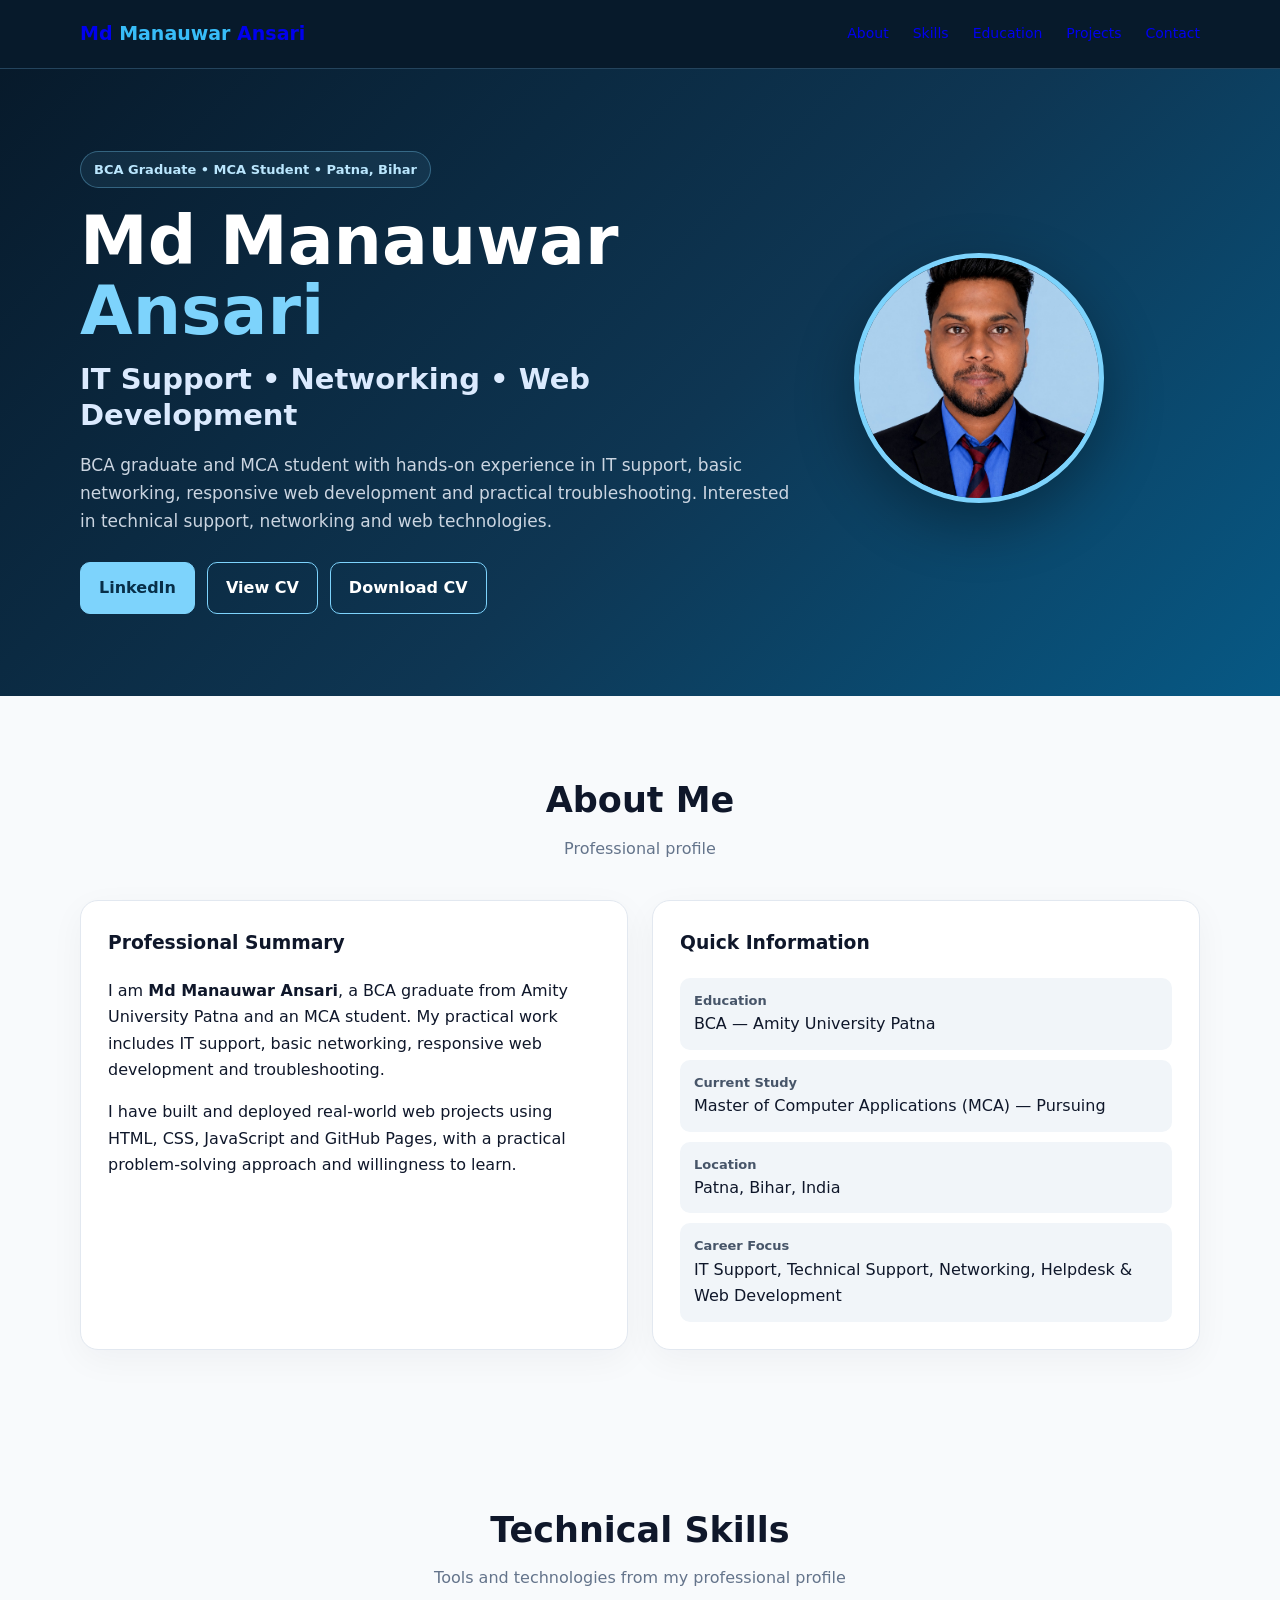
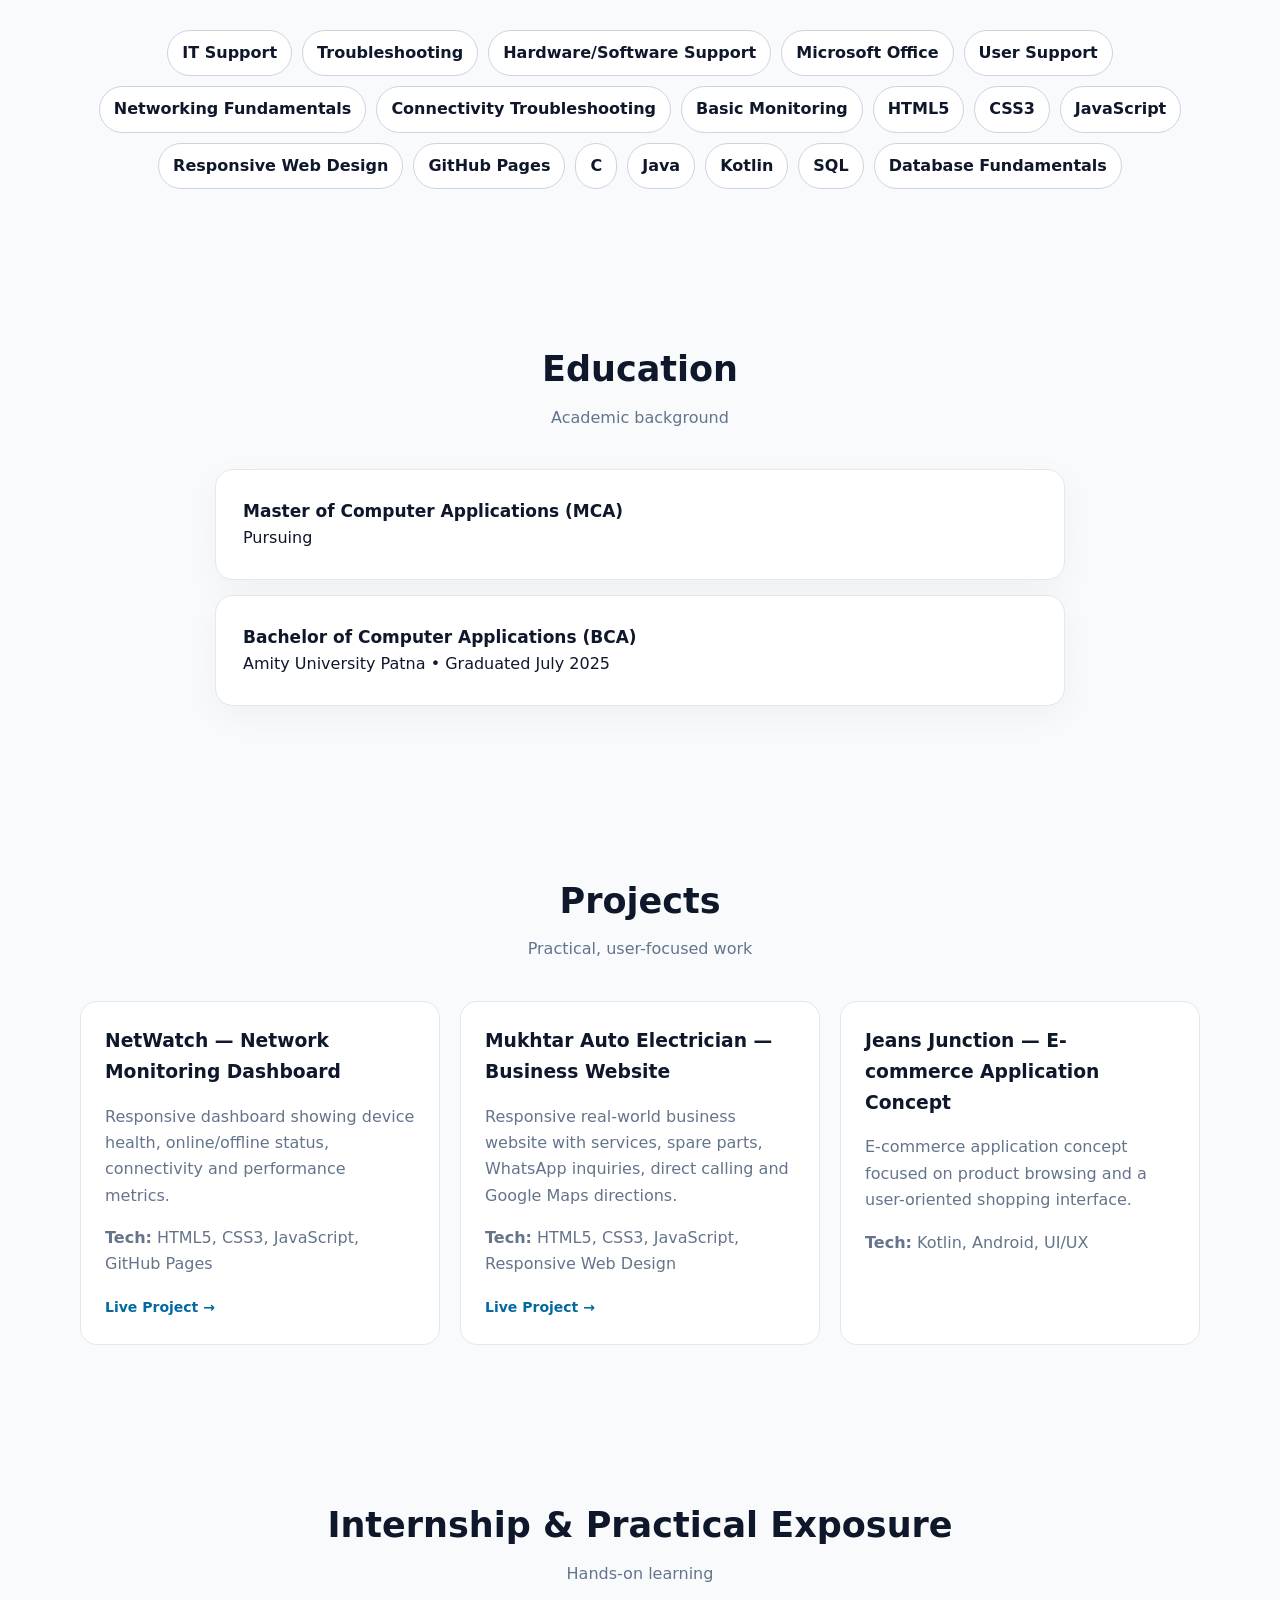
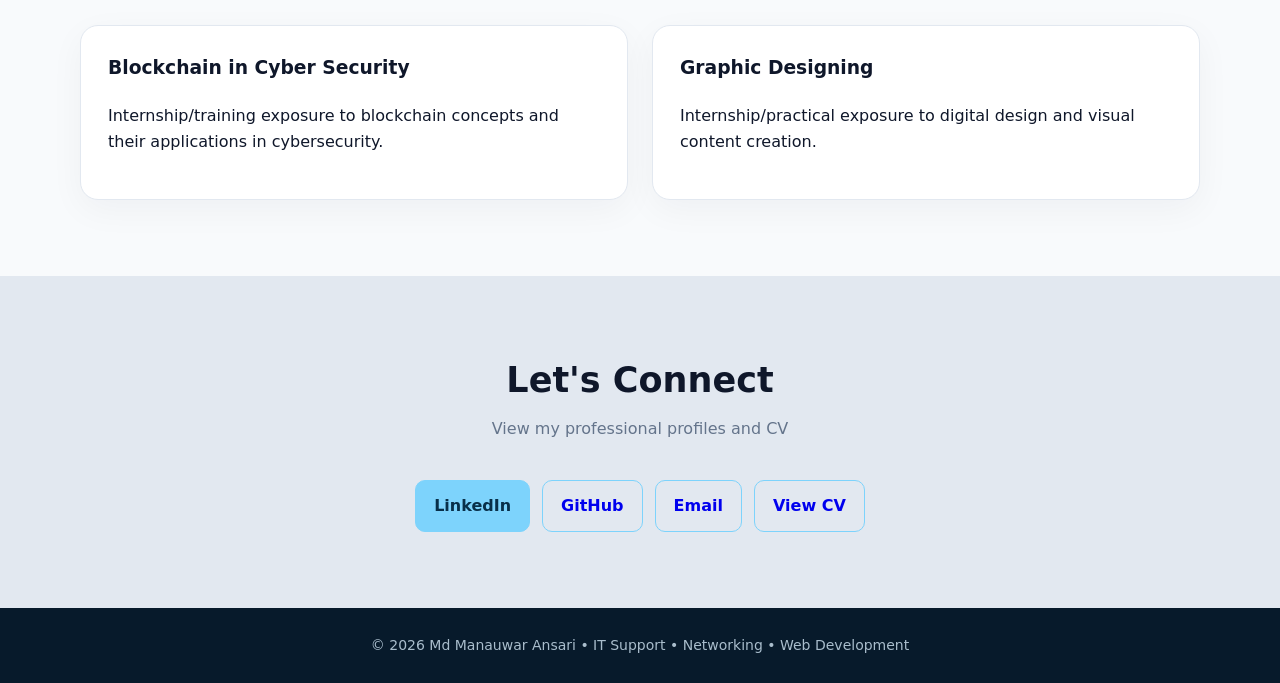
==== index.html @ 10a741b5 "Add files via upload" ====
<!doctype html>
<html lang="en">
<head>
<meta charset="utf-8">
<meta name="viewport" content="width=device-width, initial-scale=1">
<title>Md Manauwar Ansari | IT Support, Networking & Web Development</title>
<meta name="description" content="Md Manauwar Ansari — BCA graduate and MCA student from Patna, Bihar. IT Support, Networking, Web Development, Java, Kotlin, SQL and practical technical projects.">
<meta name="author" content="Md Manauwar Ansari">
<meta name="robots" content="index, follow">
<link rel="canonical" href="https://manauwar001.github.io/">
<meta property="og:title" content="Md Manauwar Ansari | Professional Portfolio">
<meta property="og:description" content="IT Support • Networking • Web Development • BCA Graduate • MCA Student">
<meta property="og:type" content="profile">
<meta property="og:url" content="https://manauwar001.github.io/">
<meta property="og:image" content="https://manauwar001.github.io/profile.jpg">
<style>
*{box-sizing:border-box}html{scroll-behavior:smooth}body{margin:0;font-family:Inter,system-ui,-apple-system,Segoe UI,Roboto,Arial,sans-serif;color:#0f172a;background:#f8fafc;line-height:1.65}
a{text-decoration:none}.wrap{width:min(1120px,92%);margin:auto}
nav{position:sticky;top:0;z-index:10;background:#071a2b;color:#fff;border-bottom:1px solid #24445d}
.nav{min-height:68px;display:flex;align-items:center;justify-content:space-between}.brand{font-weight:800;font-size:19px}.brand b{color:#38bdf8}.links{display:flex;gap:24px;font-size:14px;color:#d7e4ee}.links a:hover{color:#38bdf8}
.hero{background:linear-gradient(135deg,#071a2b 0%,#0e3653 55%,#075985 100%);color:#fff;padding:82px 0}.hero-grid{display:grid;grid-template-columns:1.35fr .65fr;gap:55px;align-items:center}
.kicker{display:inline-block;border:1px solid #7dd3fc55;background:#7dd3fc14;color:#bae6fd;border-radius:999px;padding:7px 13px;font-size:13px;font-weight:700;margin-bottom:18px}
h1{font-size:clamp(40px,6vw,68px);line-height:1.02;margin:0 0 16px}h1 span{color:#7dd3fc}.hero h2{font-size:clamp(20px,3vw,29px);line-height:1.25;margin:0 0 17px;color:#dbeafe}.hero p{max-width:720px;color:#cbd5e1;font-size:17px}
.buttons{display:flex;gap:12px;flex-wrap:wrap;margin-top:27px}.btn{display:inline-flex;align-items:center;justify-content:center;padding:12px 18px;border-radius:10px;font-weight:800;border:1px solid #7dd3fc}.primary{background:#7dd3fc;color:#082f49}.ghost{color:#fff}
.photo{width:250px;height:250px;object-fit:cover;border-radius:50%;border:5px solid #7dd3fc;box-shadow:0 20px 60px #0005;background:#bae6fd}
section{padding:76px 0}.heading{text-align:center;margin-bottom:38px}.heading h2{font-size:35px;margin:0 0 6px}.heading p{margin:0;color:#64748b}
.grid2{display:grid;grid-template-columns:1fr 1fr;gap:24px}.card{background:#fff;border:1px solid #e2e8f0;border-radius:18px;padding:27px;box-shadow:0 10px 35px #0f172a0b}.card h3{margin-top:0}
.facts{display:grid;gap:10px}.fact{padding:12px 14px;background:#f1f5f9;border-radius:10px}.fact strong{display:block;font-size:13px;color:#475569}
.skills{display:flex;flex-wrap:wrap;gap:10px;justify-content:center}.skill{background:#fff;border:1px solid #cbd5e1;border-radius:999px;padding:9px 14px;font-weight:700}
.projects{display:grid;grid-template-columns:repeat(3,1fr);gap:20px}.project{background:#fff;border:1px solid #e2e8f0;border-radius:17px;padding:24px}.project h3{margin:0 0 7px}.project p{color:#64748b}.project a{color:#0369a1;font-weight:800;font-size:14px}
.timeline{max-width:850px;margin:auto}.edu{margin-bottom:15px}.edu strong{font-size:17px}
.contact{background:#e2e8f0;text-align:center}.contact .buttons{justify-content:center}
footer{background:#071a2b;color:#a9bdcc;text-align:center;padding:26px 0;font-size:14px}
@media(max-width:820px){.links{display:none}.hero{text-align:center}.hero-grid,.grid2{grid-template-columns:1fr}.hero p{margin:auto}.photo{width:210px;height:210px}.photo-box{order:-1}.buttons{justify-content:center}.projects{grid-template-columns:1fr}}
</style>
<script type="application/ld+json">
{
 "@context":"https://schema.org",
 "@type":"Person",
 "name":"Md Manauwar Ansari",
 "url":"https://manauwar001.github.io/",
 "image":"https://manauwar001.github.io/profile.jpg",
 "jobTitle":"IT Support | Networking | Web Development",
 "description":"BCA graduate and MCA student with practical experience in IT support, networking and responsive web development.",
 "alumniOf":{"@type":"CollegeOrUniversity","name":"Amity University Patna"},
 "sameAs":[
   "https://www.linkedin.com/in/md-manauwar-ansari-453343264",
   "https://github.com/manauwar001"
 ]
}
</script>
</head>
<body>
<nav><div class="wrap nav">
<a class="brand" href="#home">Md <b>Manauwar</b> Ansari</a>
<div class="links"><a href="#about">About</a><a href="#skills">Skills</a><a href="#education">Education</a><a href="#projects">Projects</a><a href="#contact">Contact</a></div>
</div></nav>

<header class="hero" id="home">
<div class="wrap hero-grid">
<div>
<div class="kicker">BCA Graduate • MCA Student • Patna, Bihar</div>
<h1>Md Manauwar <span>Ansari</span></h1>
<h2>IT Support • Networking • Web Development</h2>
<p>BCA graduate and MCA student with hands-on experience in IT support, basic networking, responsive web development and practical troubleshooting. Interested in technical support, networking and web technologies.</p>
<div class="buttons">
<a class="btn primary" href="https://www.linkedin.com/in/md-manauwar-ansari-453343264" target="_blank" rel="noopener">LinkedIn</a>
<a class="btn ghost" href="cv.pdf" target="_blank">View CV</a>
<a class="btn ghost" href="cv.pdf" download>Download CV</a>
</div>
</div>
<div class="photo-box"><img class="photo" src="profile.jpg" alt="Md Manauwar Ansari professional profile photo"></div>
</div>
</header>

<section id="about"><div class="wrap">
<div class="heading"><h2>About Me</h2><p>Professional profile</p></div>
<div class="grid2">
<div class="card"><h3>Professional Summary</h3>
<p>I am <strong>Md Manauwar Ansari</strong>, a BCA graduate from Amity University Patna and an MCA student. My practical work includes IT support, basic networking, responsive web development and troubleshooting.</p>
<p>I have built and deployed real-world web projects using HTML, CSS, JavaScript and GitHub Pages, with a practical problem-solving approach and willingness to learn.</p>
</div>
<div class="card"><h3>Quick Information</h3><div class="facts">
<div class="fact"><strong>Education</strong>BCA — Amity University Patna</div>
<div class="fact"><strong>Current Study</strong>Master of Computer Applications (MCA) — Pursuing</div>
<div class="fact"><strong>Location</strong>Patna, Bihar, India</div>
<div class="fact"><strong>Career Focus</strong>IT Support, Technical Support, Networking, Helpdesk & Web Development</div>
</div></div>
</div></div></section>

<section id="skills"><div class="wrap">
<div class="heading"><h2>Technical Skills</h2><p>Tools and technologies from my professional profile</p></div>
<div class="skills">
<span class="skill">IT Support</span><span class="skill">Troubleshooting</span><span class="skill">Hardware/Software Support</span><span class="skill">Microsoft Office</span><span class="skill">User Support</span><span class="skill">Networking Fundamentals</span><span class="skill">Connectivity Troubleshooting</span><span class="skill">Basic Monitoring</span><span class="skill">HTML5</span><span class="skill">CSS3</span><span class="skill">JavaScript</span><span class="skill">Responsive Web Design</span><span class="skill">GitHub Pages</span><span class="skill">C</span><span class="skill">Java</span><span class="skill">Kotlin</span><span class="skill">SQL</span><span class="skill">Database Fundamentals</span>
</div></div></section>

<section id="education"><div class="wrap">
<div class="heading"><h2>Education</h2><p>Academic background</p></div>
<div class="timeline">
<div class="card edu"><strong>Master of Computer Applications (MCA)</strong><br>Pursuing</div>
<div class="card edu"><strong>Bachelor of Computer Applications (BCA)</strong><br>Amity University Patna • Graduated July 2025</div>
</div></div></section>

<section id="projects"><div class="wrap">
<div class="heading"><h2>Projects</h2><p>Practical, user-focused work</p></div>
<div class="projects">
<article class="project"><h3>NetWatch — Network Monitoring Dashboard</h3><p>Responsive dashboard showing device health, online/offline status, connectivity and performance metrics.</p><p><strong>Tech:</strong> HTML5, CSS3, JavaScript, GitHub Pages</p><a href="https://manauwar001.github.io/NetWatch-Network-Monitoring-Dashboard/" target="_blank" rel="noopener">Live Project →</a></article>
<article class="project"><h3>Mukhtar Auto Electrician — Business Website</h3><p>Responsive real-world business website with services, spare parts, WhatsApp inquiries, direct calling and Google Maps directions.</p><p><strong>Tech:</strong> HTML5, CSS3, JavaScript, Responsive Web Design</p><a href="https://manauwar001.github.io/Mukhtar-Auto-Electrician-Shop/" target="_blank" rel="noopener">Live Project →</a></article>
<article class="project"><h3>Jeans Junction — E-commerce Application Concept</h3><p>E-commerce application concept focused on product browsing and a user-oriented shopping interface.</p><p><strong>Tech:</strong> Kotlin, Android, UI/UX</p></article>
</div></div></section>

<section><div class="wrap"><div class="heading"><h2>Internship & Practical Exposure</h2><p>Hands-on learning</p></div>
<div class="grid2"><div class="card"><h3>Blockchain in Cyber Security</h3><p>Internship/training exposure to blockchain concepts and their applications in cybersecurity.</p></div>
<div class="card"><h3>Graphic Designing</h3><p>Internship/practical exposure to digital design and visual content creation.</p></div></div></div></section>

<section class="contact" id="contact"><div class="wrap">
<div class="heading"><h2>Let's Connect</h2><p>View my professional profiles and CV</p></div>
<div class="buttons">
<a class="btn primary" href="https://www.linkedin.com/in/md-manauwar-ansari-453343264" target="_blank" rel="noopener">LinkedIn</a>
<a class="btn" href="https://github.com/manauwar001" target="_blank" rel="noopener">GitHub</a>
<a class="btn" href="mailto:manauwaransari6730@gmail.com">Email</a>
<a class="btn" href="cv.pdf" target="_blank">View CV</a>
</div></div></section>

<footer><div class="wrap">© 2026 Md Manauwar Ansari • IT Support • Networking • Web Development</div></footer>
</body></html>
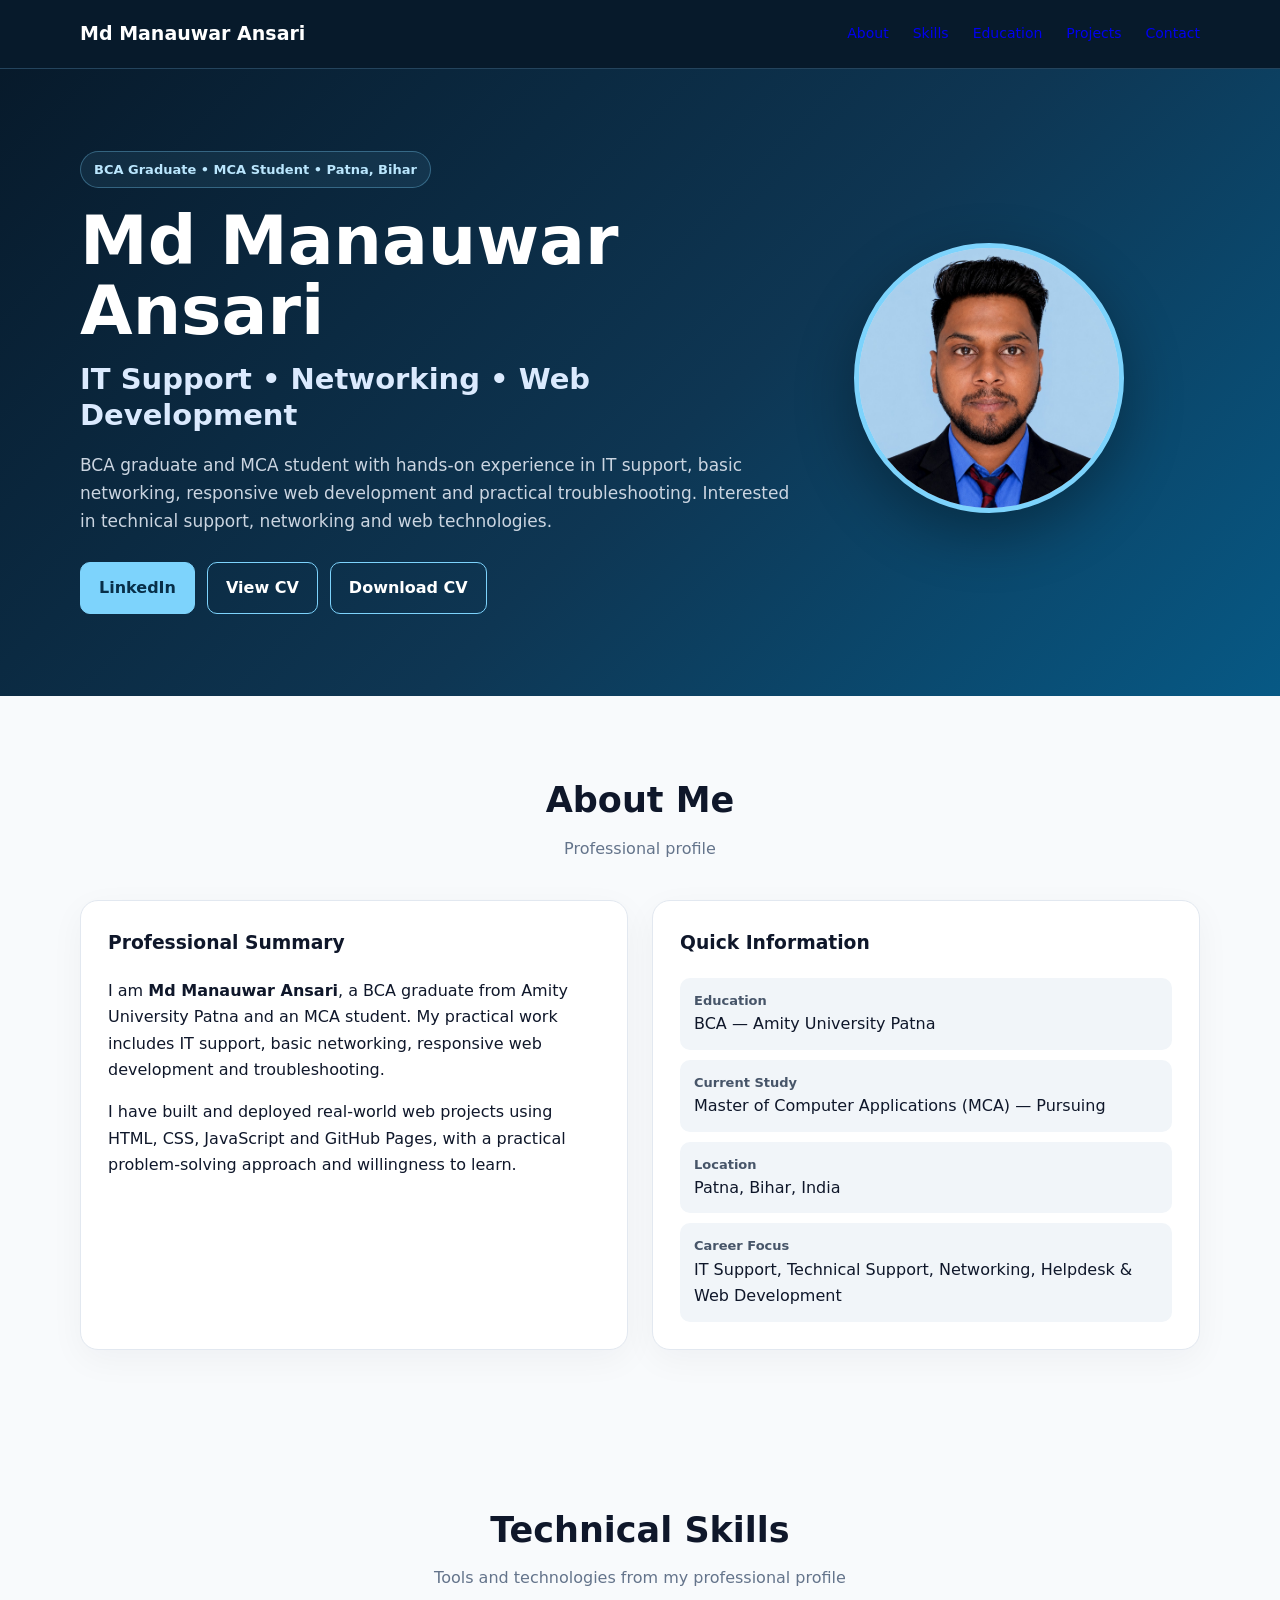
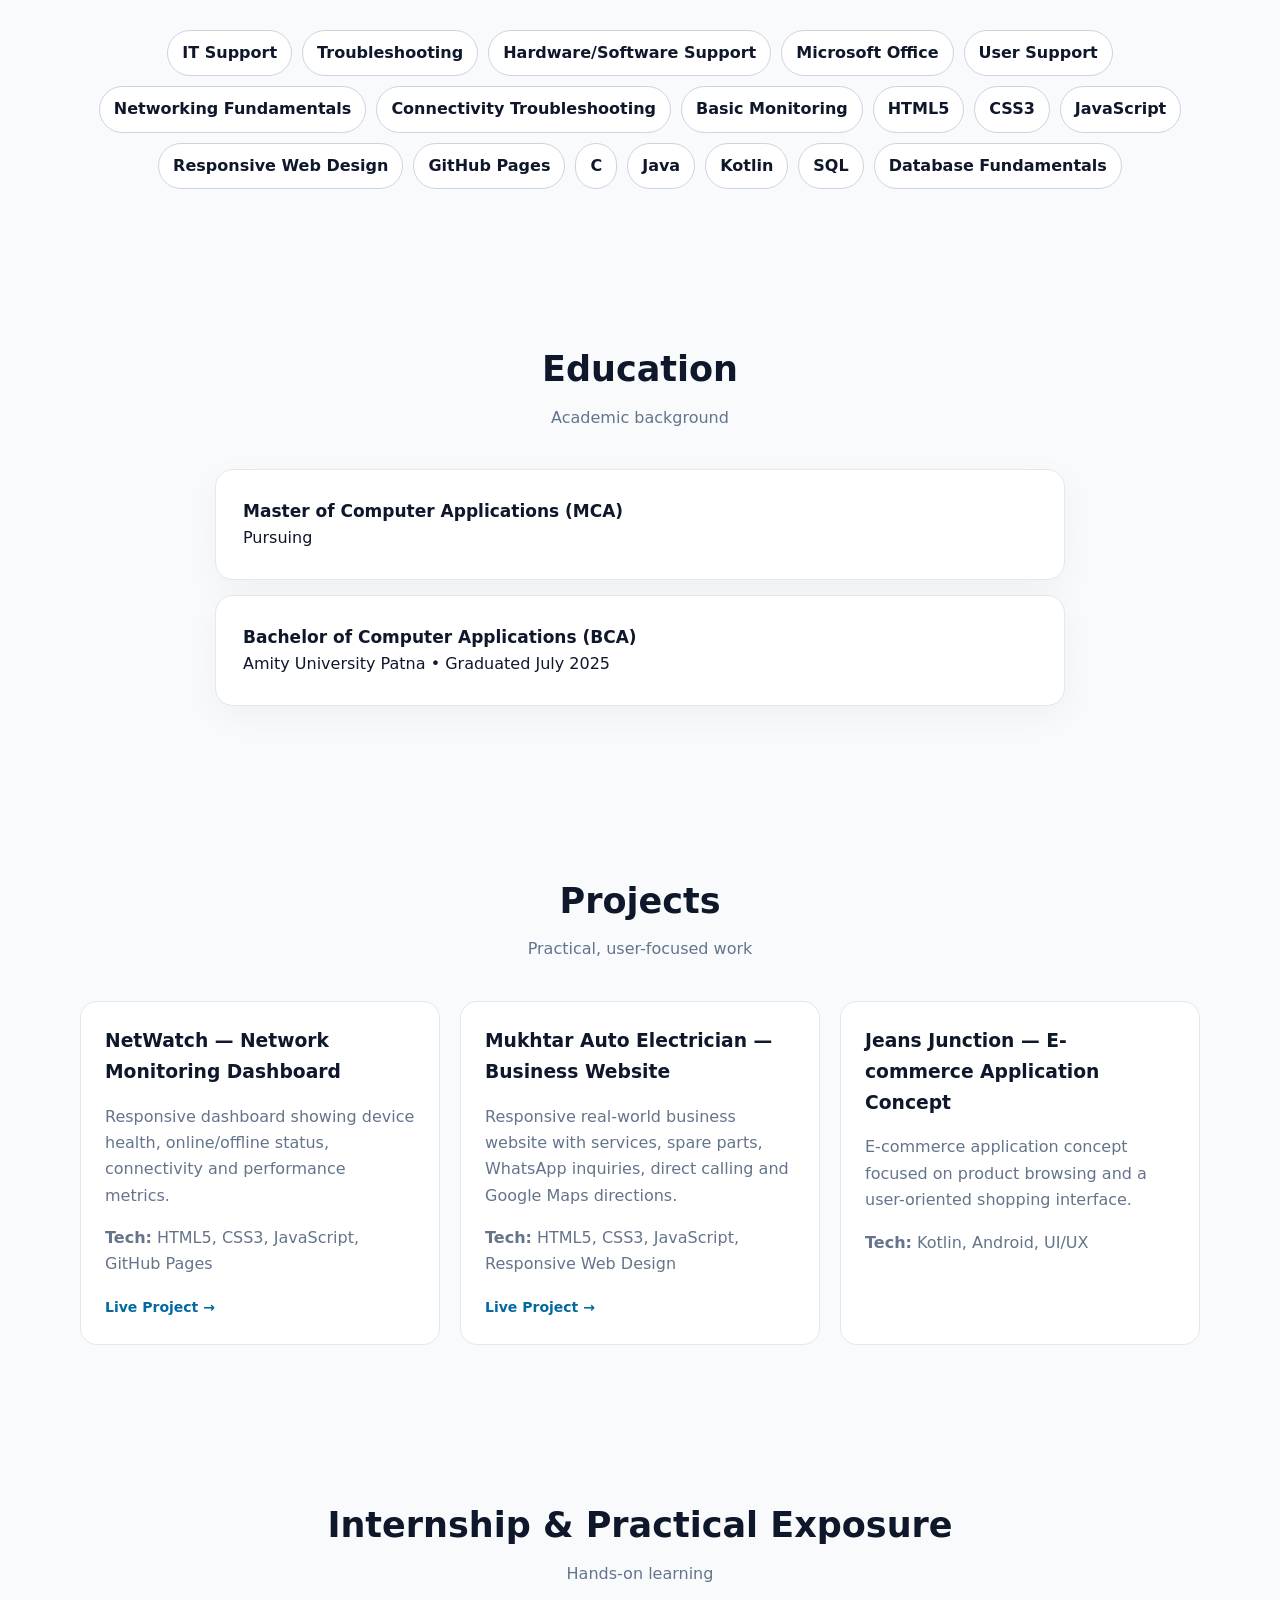
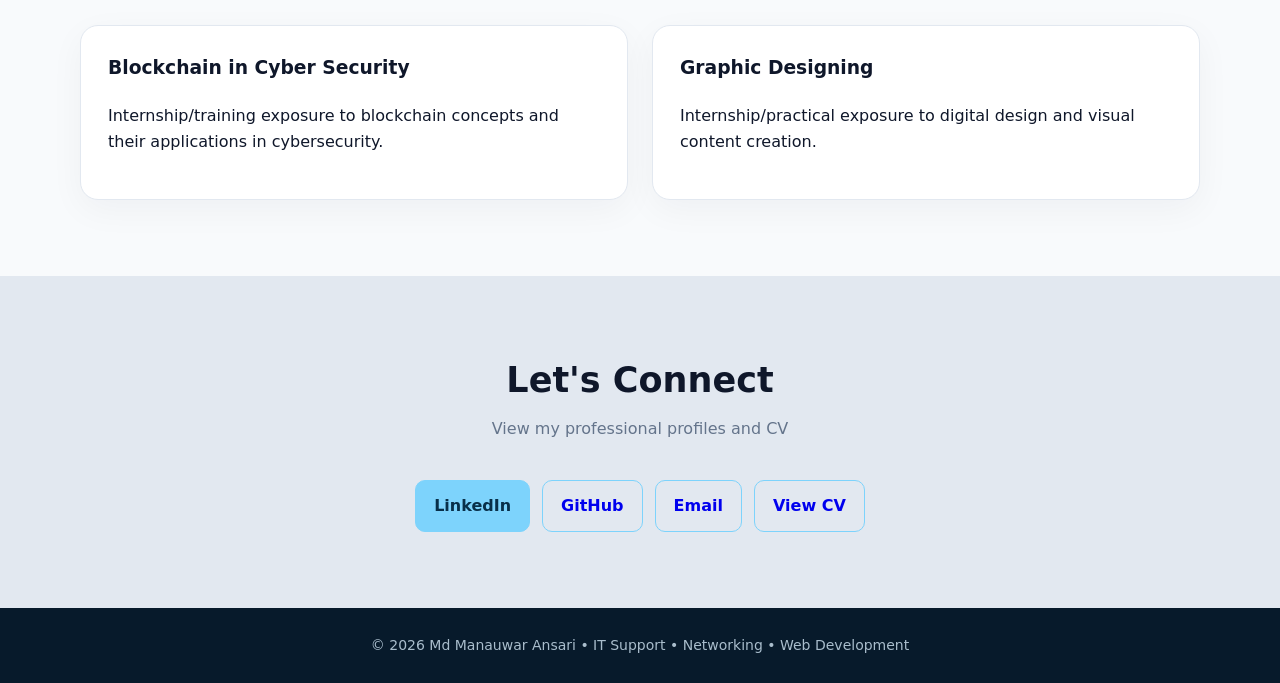
==== commit d581a474: "Add files via upload" ====
--- a/index.html
+++ b/index.html
@@ -20,9 +20,9 @@
 .nav{min-height:68px;display:flex;align-items:center;justify-content:space-between}.brand{font-weight:800;font-size:19px}.brand b{color:#38bdf8}.links{display:flex;gap:24px;font-size:14px;color:#d7e4ee}.links a:hover{color:#38bdf8}
 .hero{background:linear-gradient(135deg,#071a2b 0%,#0e3653 55%,#075985 100%);color:#fff;padding:82px 0}.hero-grid{display:grid;grid-template-columns:1.35fr .65fr;gap:55px;align-items:center}
 .kicker{display:inline-block;border:1px solid #7dd3fc55;background:#7dd3fc14;color:#bae6fd;border-radius:999px;padding:7px 13px;font-size:13px;font-weight:700;margin-bottom:18px}
-h1{font-size:clamp(40px,6vw,68px);line-height:1.02;margin:0 0 16px}h1 span{color:#7dd3fc}.hero h2{font-size:clamp(20px,3vw,29px);line-height:1.25;margin:0 0 17px;color:#dbeafe}.hero p{max-width:720px;color:#cbd5e1;font-size:17px}
+h1{font-size:clamp(40px,6vw,68px);line-height:1.02;margin:0 0 16px}h1 span{color:#fff !important}.hero h2{font-size:clamp(20px,3vw,29px);line-height:1.25;margin:0 0 17px;color:#dbeafe}.hero p{max-width:720px;color:#cbd5e1;font-size:17px}
 .buttons{display:flex;gap:12px;flex-wrap:wrap;margin-top:27px}.btn{display:inline-flex;align-items:center;justify-content:center;padding:12px 18px;border-radius:10px;font-weight:800;border:1px solid #7dd3fc}.primary{background:#7dd3fc;color:#082f49}.ghost{color:#fff}
-.photo{width:250px;height:250px;object-fit:cover;border-radius:50%;border:5px solid #7dd3fc;box-shadow:0 20px 60px #0005;background:#bae6fd}
+.photo{width:270px;height:270px;object-fit:cover;object-position:center 18%;border-radius:50%;border:5px solid #7dd3fc;box-shadow:0 20px 60px #0005;background:#bae6fd}
 section{padding:76px 0}.heading{text-align:center;margin-bottom:38px}.heading h2{font-size:35px;margin:0 0 6px}.heading p{margin:0;color:#64748b}
 .grid2{display:grid;grid-template-columns:1fr 1fr;gap:24px}.card{background:#fff;border:1px solid #e2e8f0;border-radius:18px;padding:27px;box-shadow:0 10px 35px #0f172a0b}.card h3{margin-top:0}
 .facts{display:grid;gap:10px}.fact{padding:12px 14px;background:#f1f5f9;border-radius:10px}.fact strong{display:block;font-size:13px;color:#475569}
@@ -31,7 +31,7 @@
 .timeline{max-width:850px;margin:auto}.edu{margin-bottom:15px}.edu strong{font-size:17px}
 .contact{background:#e2e8f0;text-align:center}.contact .buttons{justify-content:center}
 footer{background:#071a2b;color:#a9bdcc;text-align:center;padding:26px 0;font-size:14px}
-@media(max-width:820px){.links{display:none}.hero{text-align:center}.hero-grid,.grid2{grid-template-columns:1fr}.hero p{margin:auto}.photo{width:210px;height:210px}.photo-box{order:-1}.buttons{justify-content:center}.projects{grid-template-columns:1fr}}
+@media(max-width:820px){.links{display:none}.hero{text-align:center}.hero-grid,.grid2{grid-template-columns:1fr}.hero p{margin:auto}.photo{width:230px;height:230px;object-position:center 18%}.photo-box{order:-1}.buttons{justify-content:center}.projects{grid-template-columns:1fr}}
 </style>
 <script type="application/ld+json">
 {
@@ -52,7 +52,7 @@
 </head>
 <body>
 <nav><div class="wrap nav">
-<a class="brand" href="#home">Md <b>Manauwar</b> Ansari</a>
+<a class="brand" href="#home" style="color:#fff !important">Md <b style="color:#fff !important">Manauwar</b> Ansari</a>
 <div class="links"><a href="#about">About</a><a href="#skills">Skills</a><a href="#education">Education</a><a href="#projects">Projects</a><a href="#contact">Contact</a></div>
 </div></nav>
 
@@ -60,7 +60,7 @@
 <div class="wrap hero-grid">
 <div>
 <div class="kicker">BCA Graduate • MCA Student • Patna, Bihar</div>
-<h1>Md Manauwar <span>Ansari</span></h1>
+<h1 style="color:#fff !important">Md Manauwar <span style="color:#fff !important">Ansari</span></h1>
 <h2>IT Support • Networking • Web Development</h2>
 <p>BCA graduate and MCA student with hands-on experience in IT support, basic networking, responsive web development and practical troubleshooting. Interested in technical support, networking and web technologies.</p>
 <div class="buttons">
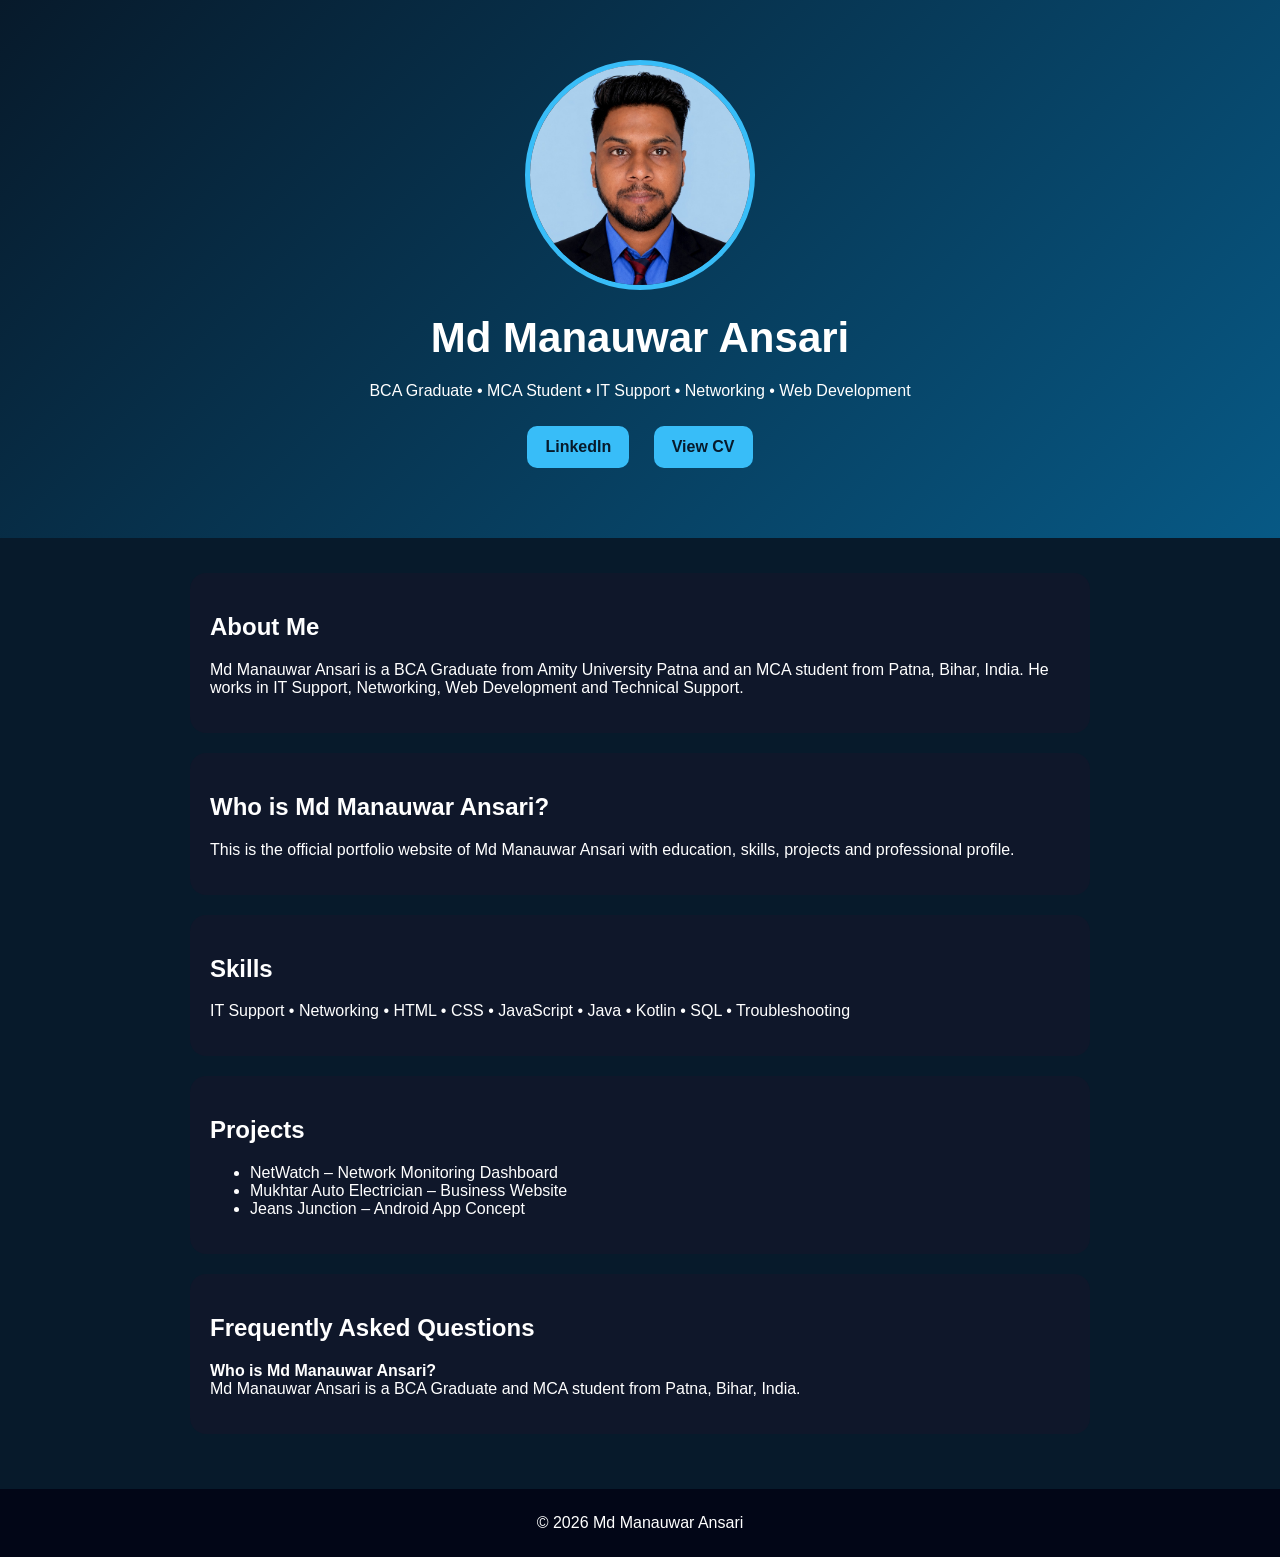
==== commit ab6fa9b1: "Add files via upload" ====
--- a/index.html
+++ b/index.html
@@ -4,123 +4,72 @@
 <meta charset="utf-8">
 <meta name="viewport" content="width=device-width, initial-scale=1">
 <title>Md Manauwar Ansari | IT Support, Networking & Web Development</title>
-<meta name="description" content="Md Manauwar Ansari — BCA graduate and MCA student from Patna, Bihar. IT Support, Networking, Web Development, Java, Kotlin, SQL and practical technical projects.">
+<meta name="description" content="Official portfolio of Md Manauwar Ansari from Patna, Bihar. BCA Graduate, MCA Student, IT Support, Networking and Web Development.">
+<meta name="keywords" content="Md Manauwar Ansari, IT Support, Networking, Web Development, Patna, Bihar, Amity University Patna">
 <meta name="author" content="Md Manauwar Ansari">
-<meta name="robots" content="index, follow">
+<meta name="theme-color" content="#071a2b">
+<meta name="robots" content="index,follow">
+<link rel="icon" href="profile.jpg">
 <link rel="canonical" href="https://manauwar001.github.io/">
-<meta property="og:title" content="Md Manauwar Ansari | Professional Portfolio">
-<meta property="og:description" content="IT Support • Networking • Web Development • BCA Graduate • MCA Student">
-<meta property="og:type" content="profile">
+<meta property="og:title" content="Md Manauwar Ansari | Official Portfolio">
+<meta property="og:description" content="BCA Graduate • MCA Student • IT Support • Networking • Web Development">
+<meta property="og:image" content="https://manauwar001.github.io/profile.jpg">
 <meta property="og:url" content="https://manauwar001.github.io/">
-<meta property="og:image" content="https://manauwar001.github.io/profile.jpg">
+<script type="application/ld+json">
+{"@context":"https://schema.org","@type":"Person","name":"Md Manauwar Ansari","url":"https://manauwar001.github.io/","jobTitle":"IT Support | Networking | Web Development","alumniOf":{"@type":"CollegeOrUniversity","name":"Amity University Patna"},"sameAs":["https://www.linkedin.com/in/md-manauwar-ansari-453343264","https://github.com/manauwar001"]}
+</script>
 <style>
-*{box-sizing:border-box}html{scroll-behavior:smooth}body{margin:0;font-family:Inter,system-ui,-apple-system,Segoe UI,Roboto,Arial,sans-serif;color:#0f172a;background:#f8fafc;line-height:1.65}
-a{text-decoration:none}.wrap{width:min(1120px,92%);margin:auto}
-nav{position:sticky;top:0;z-index:10;background:#071a2b;color:#fff;border-bottom:1px solid #24445d}
-.nav{min-height:68px;display:flex;align-items:center;justify-content:space-between}.brand{font-weight:800;font-size:19px}.brand b{color:#38bdf8}.links{display:flex;gap:24px;font-size:14px;color:#d7e4ee}.links a:hover{color:#38bdf8}
-.hero{background:linear-gradient(135deg,#071a2b 0%,#0e3653 55%,#075985 100%);color:#fff;padding:82px 0}.hero-grid{display:grid;grid-template-columns:1.35fr .65fr;gap:55px;align-items:center}
-.kicker{display:inline-block;border:1px solid #7dd3fc55;background:#7dd3fc14;color:#bae6fd;border-radius:999px;padding:7px 13px;font-size:13px;font-weight:700;margin-bottom:18px}
-h1{font-size:clamp(40px,6vw,68px);line-height:1.02;margin:0 0 16px}h1 span{color:#fff !important}.hero h2{font-size:clamp(20px,3vw,29px);line-height:1.25;margin:0 0 17px;color:#dbeafe}.hero p{max-width:720px;color:#cbd5e1;font-size:17px}
-.buttons{display:flex;gap:12px;flex-wrap:wrap;margin-top:27px}.btn{display:inline-flex;align-items:center;justify-content:center;padding:12px 18px;border-radius:10px;font-weight:800;border:1px solid #7dd3fc}.primary{background:#7dd3fc;color:#082f49}.ghost{color:#fff}
-.photo{width:270px;height:270px;object-fit:cover;object-position:center 18%;border-radius:50%;border:5px solid #7dd3fc;box-shadow:0 20px 60px #0005;background:#bae6fd}
-section{padding:76px 0}.heading{text-align:center;margin-bottom:38px}.heading h2{font-size:35px;margin:0 0 6px}.heading p{margin:0;color:#64748b}
-.grid2{display:grid;grid-template-columns:1fr 1fr;gap:24px}.card{background:#fff;border:1px solid #e2e8f0;border-radius:18px;padding:27px;box-shadow:0 10px 35px #0f172a0b}.card h3{margin-top:0}
-.facts{display:grid;gap:10px}.fact{padding:12px 14px;background:#f1f5f9;border-radius:10px}.fact strong{display:block;font-size:13px;color:#475569}
-.skills{display:flex;flex-wrap:wrap;gap:10px;justify-content:center}.skill{background:#fff;border:1px solid #cbd5e1;border-radius:999px;padding:9px 14px;font-weight:700}
-.projects{display:grid;grid-template-columns:repeat(3,1fr);gap:20px}.project{background:#fff;border:1px solid #e2e8f0;border-radius:17px;padding:24px}.project h3{margin:0 0 7px}.project p{color:#64748b}.project a{color:#0369a1;font-weight:800;font-size:14px}
-.timeline{max-width:850px;margin:auto}.edu{margin-bottom:15px}.edu strong{font-size:17px}
-.contact{background:#e2e8f0;text-align:center}.contact .buttons{justify-content:center}
-footer{background:#071a2b;color:#a9bdcc;text-align:center;padding:26px 0;font-size:14px}
-@media(max-width:820px){.links{display:none}.hero{text-align:center}.hero-grid,.grid2{grid-template-columns:1fr}.hero p{margin:auto}.photo{width:230px;height:230px;object-position:center 18%}.photo-box{order:-1}.buttons{justify-content:center}.projects{grid-template-columns:1fr}}
+body{margin:0;font-family:Arial;background:#071a2b;color:#fff}
+header{padding:60px 20px;text-align:center;background:linear-gradient(135deg,#071a2b,#075985)}
+img{width:220px;height:220px;border-radius:50%;object-fit:cover;object-position:center 18%;border:5px solid #38bdf8}
+h1{color:#fff;font-size:42px;margin:20px 0}
+.btn{display:inline-block;margin:10px;padding:12px 18px;border-radius:10px;background:#38bdf8;color:#071a2b;font-weight:bold;text-decoration:none}
+section{padding:35px 20px;max-width:900px;margin:auto}
+.card{background:#0f172a;padding:20px;border-radius:16px;margin-bottom:20px}
 </style>
-<script type="application/ld+json">
-{
- "@context":"https://schema.org",
- "@type":"Person",
- "name":"Md Manauwar Ansari",
- "url":"https://manauwar001.github.io/",
- "image":"https://manauwar001.github.io/profile.jpg",
- "jobTitle":"IT Support | Networking | Web Development",
- "description":"BCA graduate and MCA student with practical experience in IT support, networking and responsive web development.",
- "alumniOf":{"@type":"CollegeOrUniversity","name":"Amity University Patna"},
- "sameAs":[
-   "https://www.linkedin.com/in/md-manauwar-ansari-453343264",
-   "https://github.com/manauwar001"
- ]
-}
-</script>
 </head>
 <body>
-<nav><div class="wrap nav">
-<a class="brand" href="#home" style="color:#fff !important">Md <b style="color:#fff !important">Manauwar</b> Ansari</a>
-<div class="links"><a href="#about">About</a><a href="#skills">Skills</a><a href="#education">Education</a><a href="#projects">Projects</a><a href="#contact">Contact</a></div>
-</div></nav>
-
-<header class="hero" id="home">
-<div class="wrap hero-grid">
-<div>
-<div class="kicker">BCA Graduate • MCA Student • Patna, Bihar</div>
-<h1 style="color:#fff !important">Md Manauwar <span style="color:#fff !important">Ansari</span></h1>
-<h2>IT Support • Networking • Web Development</h2>
-<p>BCA graduate and MCA student with hands-on experience in IT support, basic networking, responsive web development and practical troubleshooting. Interested in technical support, networking and web technologies.</p>
-<div class="buttons">
-<a class="btn primary" href="https://www.linkedin.com/in/md-manauwar-ansari-453343264" target="_blank" rel="noopener">LinkedIn</a>
-<a class="btn ghost" href="cv.pdf" target="_blank">View CV</a>
-<a class="btn ghost" href="cv.pdf" download>Download CV</a>
-</div>
-</div>
-<div class="photo-box"><img class="photo" src="profile.jpg" alt="Md Manauwar Ansari professional profile photo"></div>
-</div>
+<header>
+<img src="profile.jpg" alt="Md Manauwar Ansari">
+<h1>Md Manauwar Ansari</h1>
+<p>BCA Graduate • MCA Student • IT Support • Networking • Web Development</p>
+<a class="btn" href="https://www.linkedin.com/in/md-manauwar-ansari-453343264">LinkedIn</a>
+<a class="btn" href="cv.pdf">View CV</a>
 </header>
 
-<section id="about"><div class="wrap">
-<div class="heading"><h2>About Me</h2><p>Professional profile</p></div>
-<div class="grid2">
-<div class="card"><h3>Professional Summary</h3>
-<p>I am <strong>Md Manauwar Ansari</strong>, a BCA graduate from Amity University Patna and an MCA student. My practical work includes IT support, basic networking, responsive web development and troubleshooting.</p>
-<p>I have built and deployed real-world web projects using HTML, CSS, JavaScript and GitHub Pages, with a practical problem-solving approach and willingness to learn.</p>
+<section>
+<div class="card">
+<h2>About Me</h2>
+<p>Md Manauwar Ansari is a BCA Graduate from Amity University Patna and an MCA student from Patna, Bihar, India. He works in IT Support, Networking, Web Development and Technical Support.</p>
 </div>
-<div class="card"><h3>Quick Information</h3><div class="facts">
-<div class="fact"><strong>Education</strong>BCA — Amity University Patna</div>
-<div class="fact"><strong>Current Study</strong>Master of Computer Applications (MCA) — Pursuing</div>
-<div class="fact"><strong>Location</strong>Patna, Bihar, India</div>
-<div class="fact"><strong>Career Focus</strong>IT Support, Technical Support, Networking, Helpdesk & Web Development</div>
-</div></div>
-</div></div></section>
 
-<section id="skills"><div class="wrap">
-<div class="heading"><h2>Technical Skills</h2><p>Tools and technologies from my professional profile</p></div>
-<div class="skills">
-<span class="skill">IT Support</span><span class="skill">Troubleshooting</span><span class="skill">Hardware/Software Support</span><span class="skill">Microsoft Office</span><span class="skill">User Support</span><span class="skill">Networking Fundamentals</span><span class="skill">Connectivity Troubleshooting</span><span class="skill">Basic Monitoring</span><span class="skill">HTML5</span><span class="skill">CSS3</span><span class="skill">JavaScript</span><span class="skill">Responsive Web Design</span><span class="skill">GitHub Pages</span><span class="skill">C</span><span class="skill">Java</span><span class="skill">Kotlin</span><span class="skill">SQL</span><span class="skill">Database Fundamentals</span>
-</div></div></section>
+<div class="card">
+<h2>Who is Md Manauwar Ansari?</h2>
+<p>This is the official portfolio website of Md Manauwar Ansari with education, skills, projects and professional profile.</p>
+</div>
 
-<section id="education"><div class="wrap">
-<div class="heading"><h2>Education</h2><p>Academic background</p></div>
-<div class="timeline">
-<div class="card edu"><strong>Master of Computer Applications (MCA)</strong><br>Pursuing</div>
-<div class="card edu"><strong>Bachelor of Computer Applications (BCA)</strong><br>Amity University Patna • Graduated July 2025</div>
-</div></div></section>
+<div class="card">
+<h2>Skills</h2>
+<p>IT Support • Networking • HTML • CSS • JavaScript • Java • Kotlin • SQL • Troubleshooting</p>
+</div>
 
-<section id="projects"><div class="wrap">
-<div class="heading"><h2>Projects</h2><p>Practical, user-focused work</p></div>
-<div class="projects">
-<article class="project"><h3>NetWatch — Network Monitoring Dashboard</h3><p>Responsive dashboard showing device health, online/offline status, connectivity and performance metrics.</p><p><strong>Tech:</strong> HTML5, CSS3, JavaScript, GitHub Pages</p><a href="https://manauwar001.github.io/NetWatch-Network-Monitoring-Dashboard/" target="_blank" rel="noopener">Live Project →</a></article>
-<article class="project"><h3>Mukhtar Auto Electrician — Business Website</h3><p>Responsive real-world business website with services, spare parts, WhatsApp inquiries, direct calling and Google Maps directions.</p><p><strong>Tech:</strong> HTML5, CSS3, JavaScript, Responsive Web Design</p><a href="https://manauwar001.github.io/Mukhtar-Auto-Electrician-Shop/" target="_blank" rel="noopener">Live Project →</a></article>
-<article class="project"><h3>Jeans Junction — E-commerce Application Concept</h3><p>E-commerce application concept focused on product browsing and a user-oriented shopping interface.</p><p><strong>Tech:</strong> Kotlin, Android, UI/UX</p></article>
-</div></div></section>
+<div class="card">
+<h2>Projects</h2>
+<ul>
+<li>NetWatch – Network Monitoring Dashboard</li>
+<li>Mukhtar Auto Electrician – Business Website</li>
+<li>Jeans Junction – Android App Concept</li>
+</ul>
+</div>
 
-<section><div class="wrap"><div class="heading"><h2>Internship & Practical Exposure</h2><p>Hands-on learning</p></div>
-<div class="grid2"><div class="card"><h3>Blockchain in Cyber Security</h3><p>Internship/training exposure to blockchain concepts and their applications in cybersecurity.</p></div>
-<div class="card"><h3>Graphic Designing</h3><p>Internship/practical exposure to digital design and visual content creation.</p></div></div></div></section>
+<div class="card">
+<h2>Frequently Asked Questions</h2>
+<p><b>Who is Md Manauwar Ansari?</b><br>Md Manauwar Ansari is a BCA Graduate and MCA student from Patna, Bihar, India.</p>
+</div>
+</section>
 
-<section class="contact" id="contact"><div class="wrap">
-<div class="heading"><h2>Let's Connect</h2><p>View my professional profiles and CV</p></div>
-<div class="buttons">
-<a class="btn primary" href="https://www.linkedin.com/in/md-manauwar-ansari-453343264" target="_blank" rel="noopener">LinkedIn</a>
-<a class="btn" href="https://github.com/manauwar001" target="_blank" rel="noopener">GitHub</a>
-<a class="btn" href="mailto:manauwaransari6730@gmail.com">Email</a>
-<a class="btn" href="cv.pdf" target="_blank">View CV</a>
-</div></div></section>
-
-<footer><div class="wrap">© 2026 Md Manauwar Ansari • IT Support • Networking • Web Development</div></footer>
-</body></html>+<footer style="text-align:center;padding:25px;background:#020617">
+© 2026 Md Manauwar Ansari
+</footer>
+</body>
+</html>
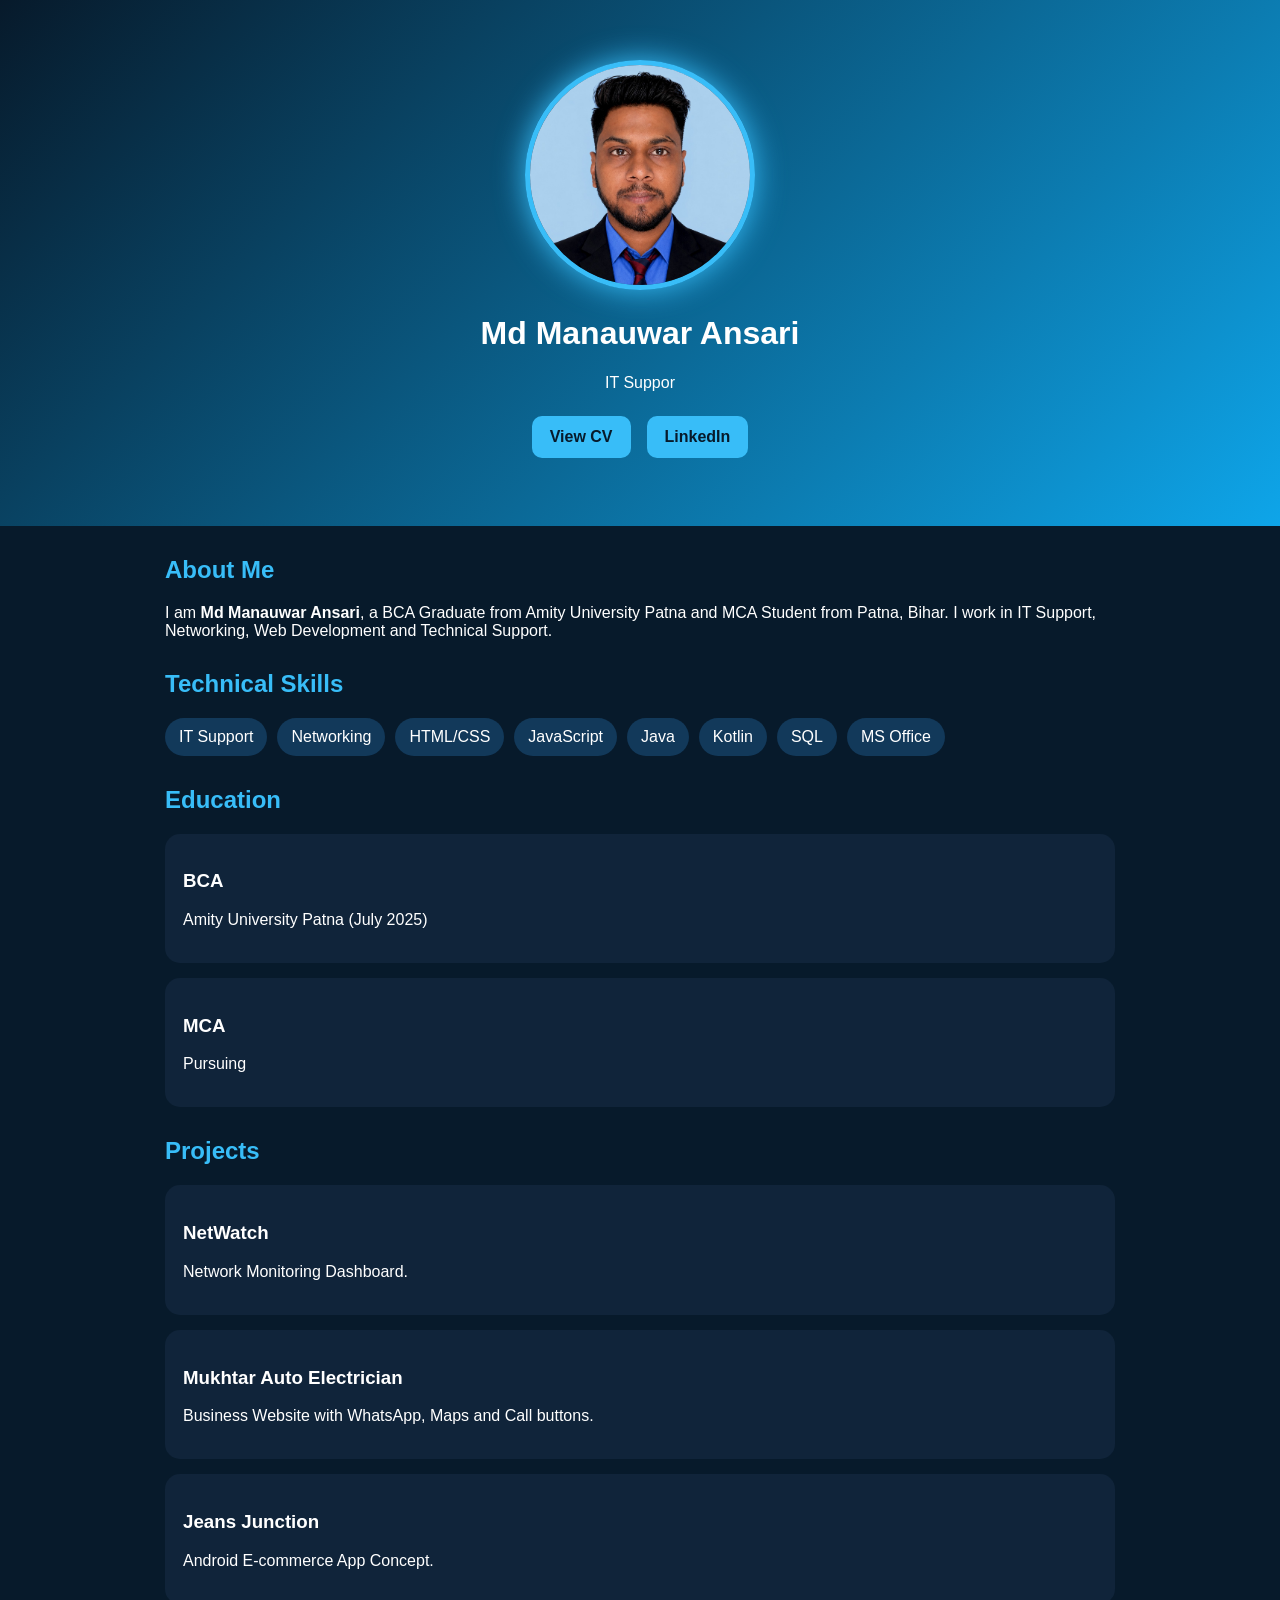
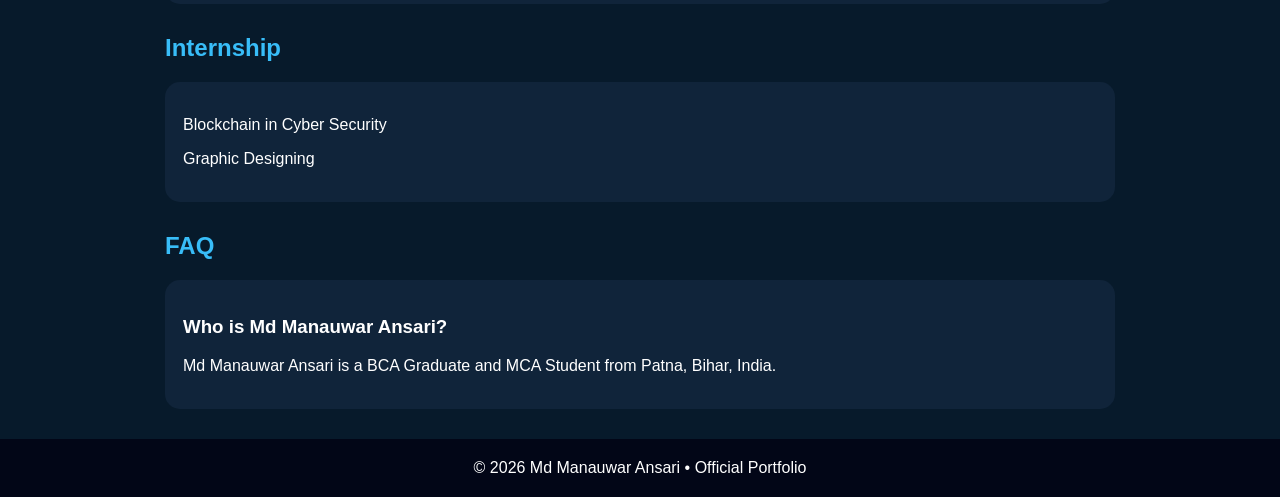
==== commit 52c38bc1: "Add files via upload" ====
--- a/index.html
+++ b/index.html
@@ -1,75 +1,20 @@
-<!doctype html>
-<html lang="en">
-<head>
-<meta charset="utf-8">
-<meta name="viewport" content="width=device-width, initial-scale=1">
-<title>Md Manauwar Ansari | IT Support, Networking & Web Development</title>
-<meta name="description" content="Official portfolio of Md Manauwar Ansari from Patna, Bihar. BCA Graduate, MCA Student, IT Support, Networking and Web Development.">
-<meta name="keywords" content="Md Manauwar Ansari, IT Support, Networking, Web Development, Patna, Bihar, Amity University Patna">
-<meta name="author" content="Md Manauwar Ansari">
-<meta name="theme-color" content="#071a2b">
-<meta name="robots" content="index,follow">
-<link rel="icon" href="profile.jpg">
-<link rel="canonical" href="https://manauwar001.github.io/">
-<meta property="og:title" content="Md Manauwar Ansari | Official Portfolio">
-<meta property="og:description" content="BCA Graduate • MCA Student • IT Support • Networking • Web Development">
-<meta property="og:image" content="https://manauwar001.github.io/profile.jpg">
-<meta property="og:url" content="https://manauwar001.github.io/">
-<script type="application/ld+json">
-{"@context":"https://schema.org","@type":"Person","name":"Md Manauwar Ansari","url":"https://manauwar001.github.io/","jobTitle":"IT Support | Networking | Web Development","alumniOf":{"@type":"CollegeOrUniversity","name":"Amity University Patna"},"sameAs":["https://www.linkedin.com/in/md-manauwar-ansari-453343264","https://github.com/manauwar001"]}
-</script>
-<style>
-body{margin:0;font-family:Arial;background:#071a2b;color:#fff}
-header{padding:60px 20px;text-align:center;background:linear-gradient(135deg,#071a2b,#075985)}
-img{width:220px;height:220px;border-radius:50%;object-fit:cover;object-position:center 18%;border:5px solid #38bdf8}
-h1{color:#fff;font-size:42px;margin:20px 0}
-.btn{display:inline-block;margin:10px;padding:12px 18px;border-radius:10px;background:#38bdf8;color:#071a2b;font-weight:bold;text-decoration:none}
-section{padding:35px 20px;max-width:900px;margin:auto}
-.card{background:#0f172a;padding:20px;border-radius:16px;margin-bottom:20px}
-</style>
-</head>
-<body>
-<header>
-<img src="profile.jpg" alt="Md Manauwar Ansari">
+<!DOCTYPE html><html><head><meta charset="utf-8"><meta name="viewport" content="width=device-width,initial-scale=1">
+<title>Md Manauwar Ansari | Official Portfolio</title>
+<link rel="stylesheet" href="style.css">
+<meta name="description" content="Official portfolio of Md Manauwar Ansari, BCA Graduate, MCA Student, IT Support, Networking and Web Development from Patna, Bihar.">
+<script type="application/ld+json">{"@context":"https://schema.org","@type":"Person","name":"Md Manauwar Ansari","jobTitle":"IT Support | Networking | Web Development","alumniOf":{"@type":"CollegeOrUniversity","name":"Amity University Patna"},"sameAs":["https://www.linkedin.com/in/md-manauwar-ansari-453343264","https://github.com/manauwar001"]}</script>
+</head><body>
+<header class="hero">
+<img src="profile.jpg" class="photo">
 <h1>Md Manauwar Ansari</h1>
-<p>BCA Graduate • MCA Student • IT Support • Networking • Web Development</p>
-<a class="btn" href="https://www.linkedin.com/in/md-manauwar-ansari-453343264">LinkedIn</a>
-<a class="btn" href="cv.pdf">View CV</a>
+<p id="typing"></p>
+<div class="btns"><a href="cv.pdf">View CV</a><a href="https://www.linkedin.com/in/md-manauwar-ansari-453343264">LinkedIn</a></div>
 </header>
-
-<section>
-<div class="card">
-<h2>About Me</h2>
-<p>Md Manauwar Ansari is a BCA Graduate from Amity University Patna and an MCA student from Patna, Bihar, India. He works in IT Support, Networking, Web Development and Technical Support.</p>
-</div>
-
-<div class="card">
-<h2>Who is Md Manauwar Ansari?</h2>
-<p>This is the official portfolio website of Md Manauwar Ansari with education, skills, projects and professional profile.</p>
-</div>
-
-<div class="card">
-<h2>Skills</h2>
-<p>IT Support • Networking • HTML • CSS • JavaScript • Java • Kotlin • SQL • Troubleshooting</p>
-</div>
-
-<div class="card">
-<h2>Projects</h2>
-<ul>
-<li>NetWatch – Network Monitoring Dashboard</li>
-<li>Mukhtar Auto Electrician – Business Website</li>
-<li>Jeans Junction – Android App Concept</li>
-</ul>
-</div>
-
-<div class="card">
-<h2>Frequently Asked Questions</h2>
-<p><b>Who is Md Manauwar Ansari?</b><br>Md Manauwar Ansari is a BCA Graduate and MCA student from Patna, Bihar, India.</p>
-</div>
-</section>
-
-<footer style="text-align:center;padding:25px;background:#020617">
-© 2026 Md Manauwar Ansari
-</footer>
-</body>
-</html>+<section><h2>About Me</h2><p>I am <b>Md Manauwar Ansari</b>, a BCA Graduate from Amity University Patna and MCA Student from Patna, Bihar. I work in IT Support, Networking, Web Development and Technical Support.</p></section>
+<section><h2>Technical Skills</h2><div class="grid"><span>IT Support</span><span>Networking</span><span>HTML/CSS</span><span>JavaScript</span><span>Java</span><span>Kotlin</span><span>SQL</span><span>MS Office</span></div></section>
+<section><h2>Education</h2><div class="card"><h3>BCA</h3><p>Amity University Patna (July 2025)</p></div><div class="card"><h3>MCA</h3><p>Pursuing</p></div></section>
+<section><h2>Projects</h2><div class="card"><h3>NetWatch</h3><p>Network Monitoring Dashboard.</p></div><div class="card"><h3>Mukhtar Auto Electrician</h3><p>Business Website with WhatsApp, Maps and Call buttons.</p></div><div class="card"><h3>Jeans Junction</h3><p>Android E-commerce App Concept.</p></div></section>
+<section><h2>Internship</h2><div class="card"><p>Blockchain in Cyber Security</p><p>Graphic Designing</p></div></section>
+<section><h2>FAQ</h2><div class="card"><h3>Who is Md Manauwar Ansari?</h3><p>Md Manauwar Ansari is a BCA Graduate and MCA Student from Patna, Bihar, India.</p></div></section>
+<footer>© 2026 Md Manauwar Ansari • Official Portfolio</footer>
+<script src="script.js"></script></body></html>
--- a/style.css
+++ b/style.css
@@ -0,0 +1 @@
+body{margin:0;background:#071a2b;color:#fff;font-family:Arial} .hero{padding:60px 20px;text-align:center;background:linear-gradient(135deg,#071a2b,#0ea5e9)} .photo{width:220px;height:220px;border-radius:50%;object-fit:cover;object-position:center 18%;border:5px solid #38bdf8;box-shadow:0 0 30px #38bdf8} h1{color:#fff} section{max-width:950px;margin:30px auto;padding:0 20px} h2{color:#38bdf8} .card{background:#10243a;padding:18px;border-radius:15px;margin:15px 0} .grid{display:flex;flex-wrap:wrap;gap:10px} .grid span{background:#12395a;padding:10px 14px;border-radius:20px} .btns a{background:#38bdf8;color:#071a2b;padding:12px 18px;margin:8px;border-radius:10px;text-decoration:none;font-weight:bold;display:inline-block} footer{text-align:center;padding:20px;background:#020617}
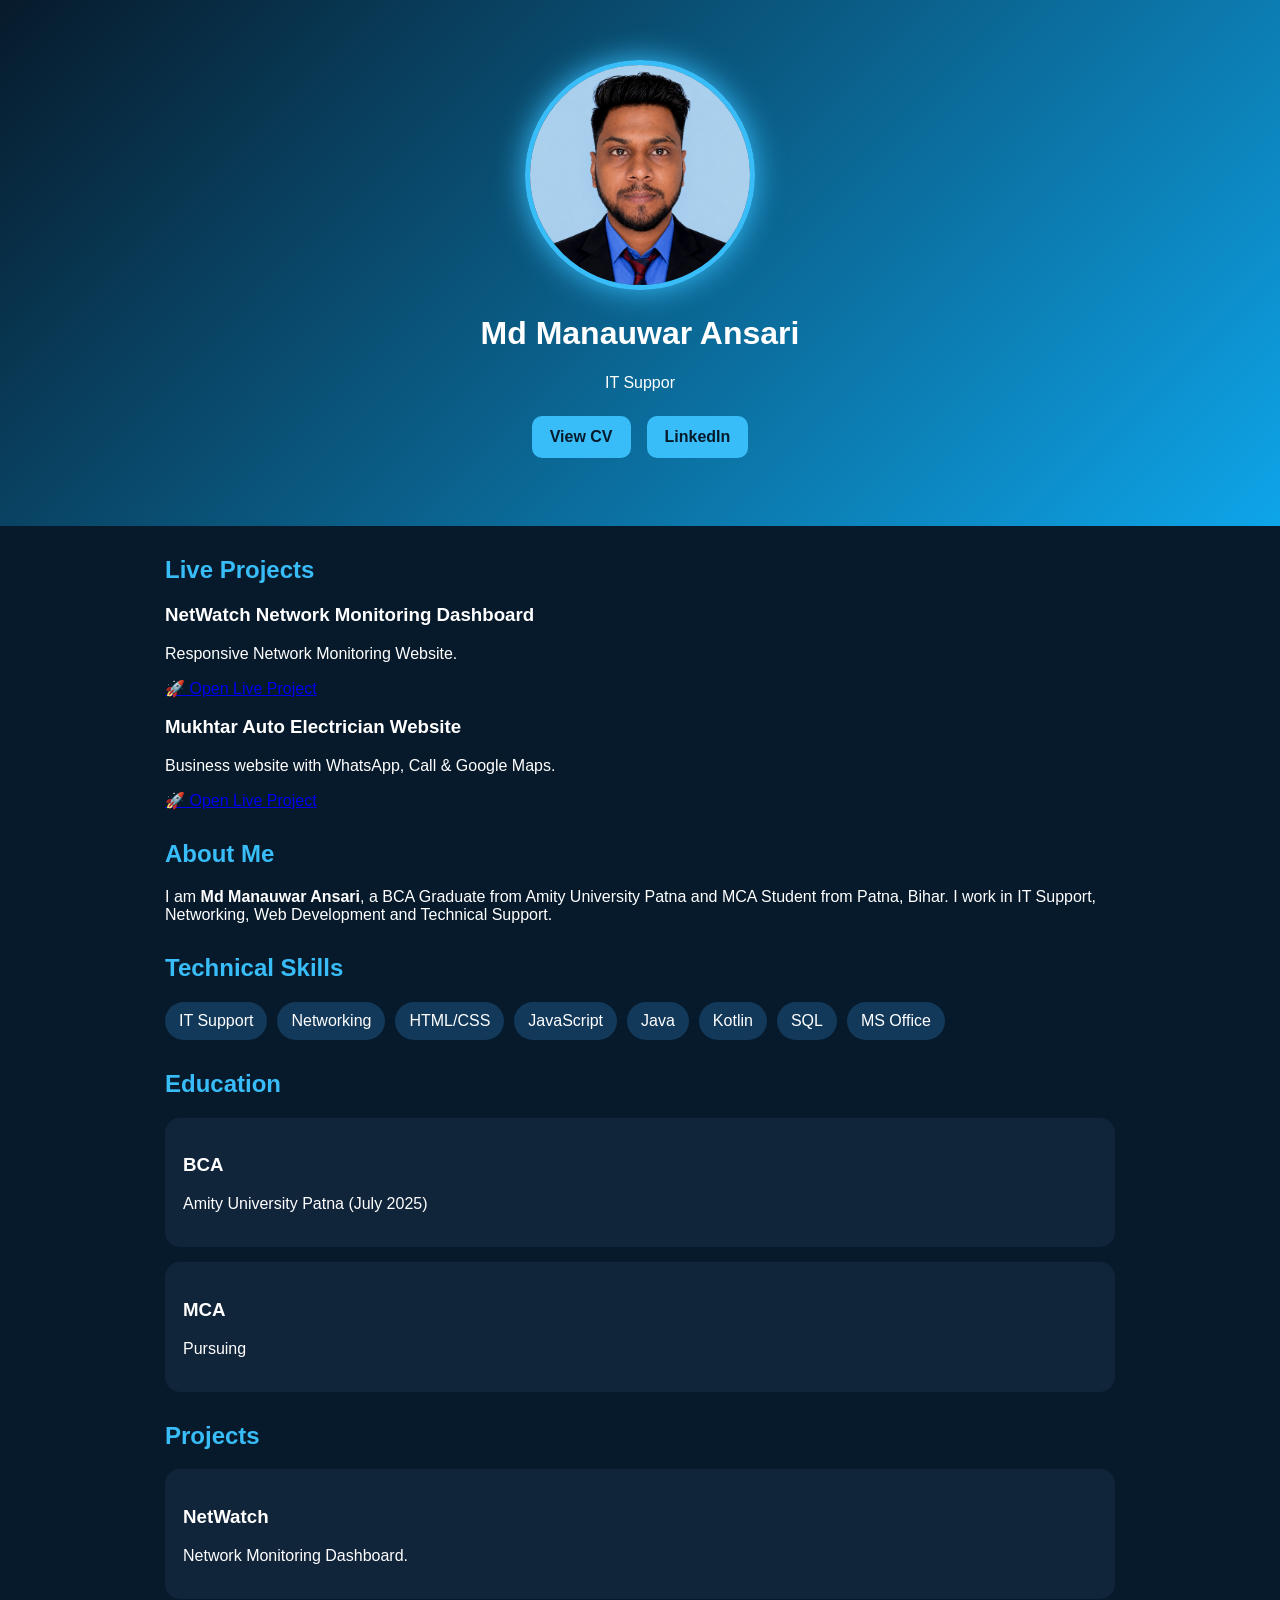
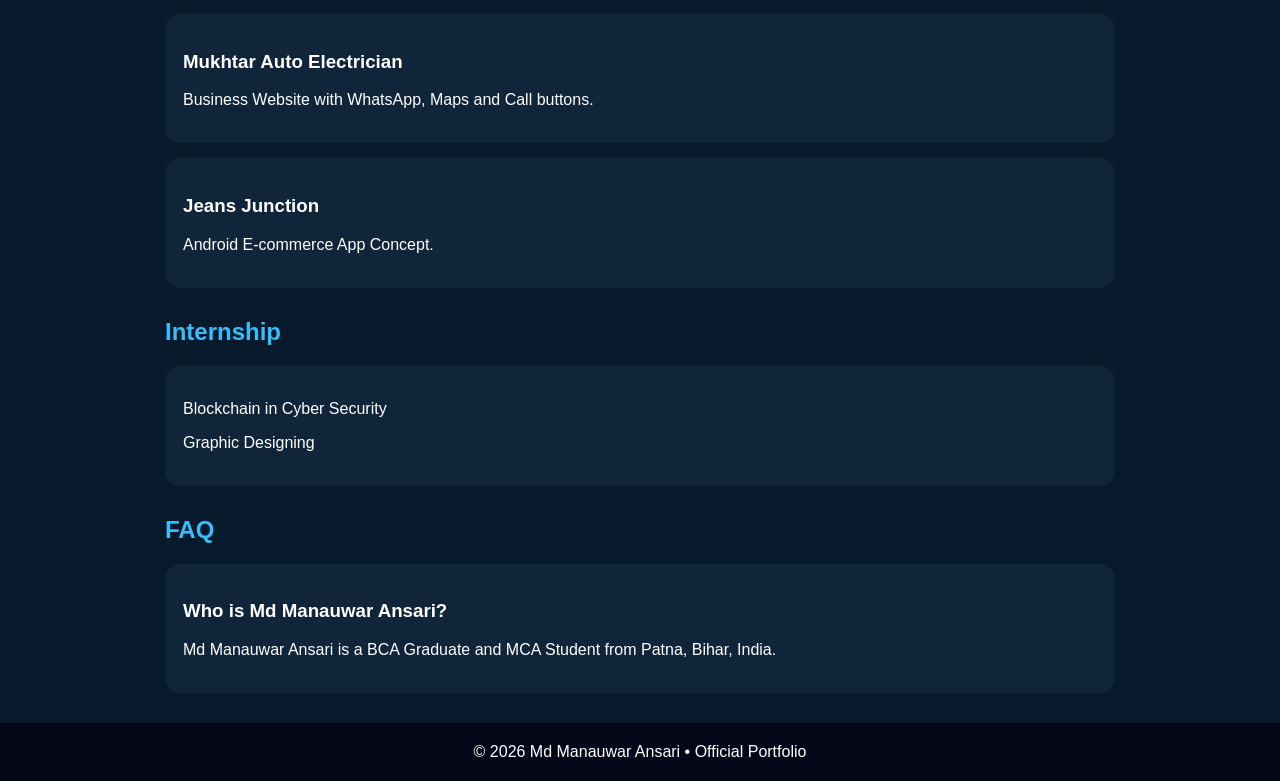
==== commit 65b8504f: "Update index.html" ====
--- a/index.html
+++ b/index.html
@@ -10,6 +10,29 @@
 <p id="typing"></p>
 <div class="btns"><a href="cv.pdf">View CV</a><a href="https://www.linkedin.com/in/md-manauwar-ansari-453343264">LinkedIn</a></div>
 </header>
+  <section id="projects">
+  <h2>Live Projects</h2>
+
+  <div class="project">
+    <h3>NetWatch Network Monitoring Dashboard</h3>
+    <p>Responsive Network Monitoring Website.</p>
+
+    <a href="https://manauwar001.github.io/NetWatch-Network-Monitoring-Dashboard/"
+       target="_blank" class="btn">
+      🚀 Open Live Project
+    </a>
+  </div>
+
+  <div class="project">
+    <h3>Mukhtar Auto Electrician Website</h3>
+    <p>Business website with WhatsApp, Call & Google Maps.</p>
+
+    <a href="https://manauwar001.github.io/Mukhtar-Auto-Electrician-Shop/"
+       target="_blank" class="btn">
+      🚀 Open Live Project
+    </a>
+  </div>
+</section>
 <section><h2>About Me</h2><p>I am <b>Md Manauwar Ansari</b>, a BCA Graduate from Amity University Patna and MCA Student from Patna, Bihar. I work in IT Support, Networking, Web Development and Technical Support.</p></section>
 <section><h2>Technical Skills</h2><div class="grid"><span>IT Support</span><span>Networking</span><span>HTML/CSS</span><span>JavaScript</span><span>Java</span><span>Kotlin</span><span>SQL</span><span>MS Office</span></div></section>
 <section><h2>Education</h2><div class="card"><h3>BCA</h3><p>Amity University Patna (July 2025)</p></div><div class="card"><h3>MCA</h3><p>Pursuing</p></div></section>
@@ -17,4 +40,4 @@
 <section><h2>Internship</h2><div class="card"><p>Blockchain in Cyber Security</p><p>Graphic Designing</p></div></section>
 <section><h2>FAQ</h2><div class="card"><h3>Who is Md Manauwar Ansari?</h3><p>Md Manauwar Ansari is a BCA Graduate and MCA Student from Patna, Bihar, India.</p></div></section>
 <footer>© 2026 Md Manauwar Ansari • Official Portfolio</footer>
-<script src="script.js"></script></body></html>+<script src="script.js"></script></body></html>
